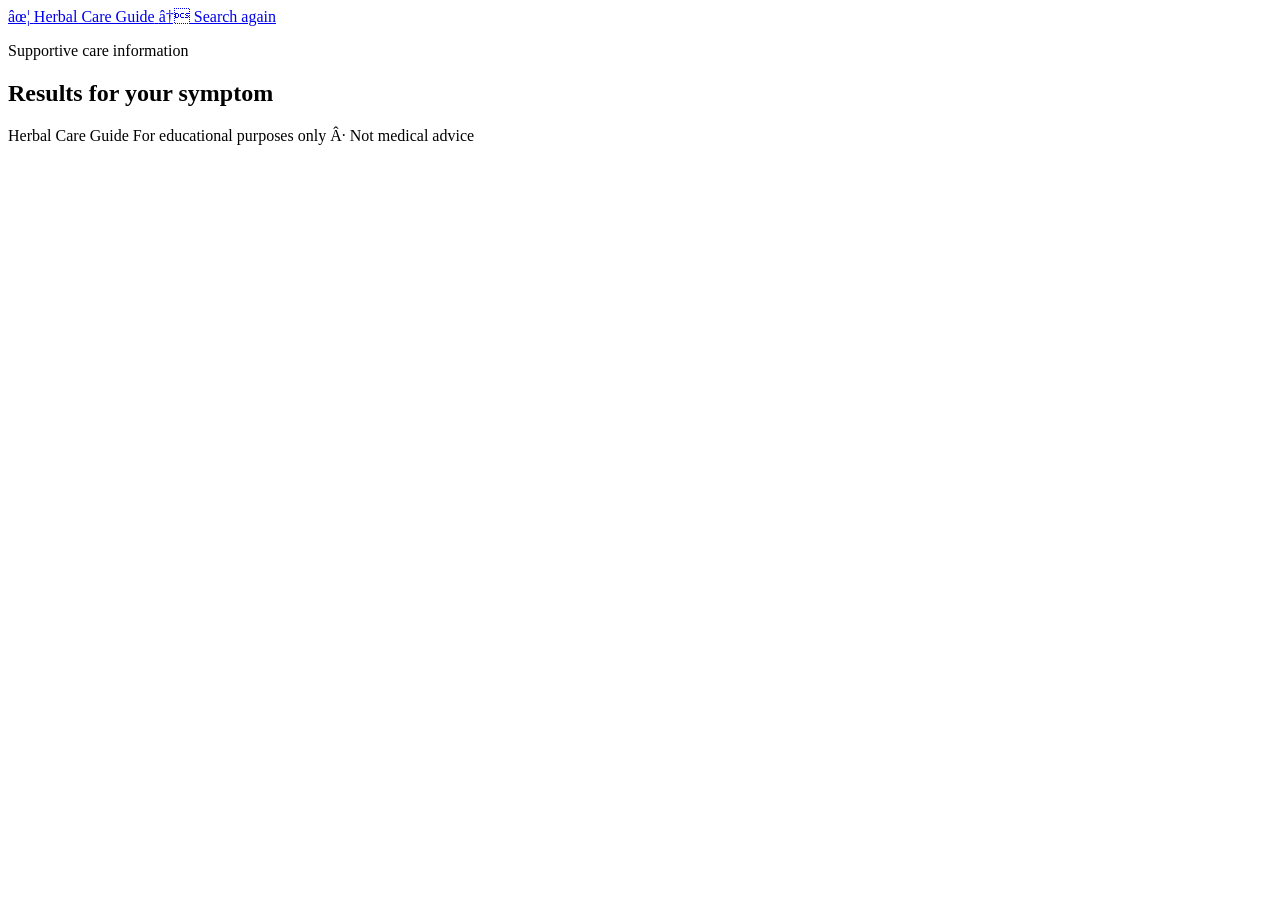
==== results.html @ 8a9841a3 "Publish website results page" ====
<!doctype html>
<html lang="en">
  <head>
    <meta charset="UTF-8" />
    <meta name="viewport" content="width=device-width, initial-scale=1.0" />
    <meta name="description" content="Supportive care information for a selected symptom." />
    <title>Care information | Herbal Care Guide</title>
    <link rel="preconnect" href="https://fonts.googleapis.com" />
    <link rel="preconnect" href="https://fonts.gstatic.com" crossorigin />
    <link
      href="https://fonts.googleapis.com/css2?family=DM+Sans:wght@400;500;600;700&family=Playfair+Display:wght@600;700&display=swap"
      rel="stylesheet"
    />
    <link rel="stylesheet" href="styles.css" />
  </head>
  <body class="results-page">
    <header class="site-header wrap">
      <a class="brand" href="index.html" aria-label="Herbal Care Guide home">
        <span class="brand-mark" aria-hidden="true">âœ¦</span>
        <span>Herbal Care Guide</span>
      </a>
      <a class="back-link" href="index.html"><span aria-hidden="true">â†</span> Search again</a>
    </header>

    <main class="wrap results-main">
      <section class="result-intro" aria-labelledby="result-heading">
        <p class="eyebrow">Supportive care information</p>
        <h1 id="result-heading">Results for <span id="symptom-name">your symptom</span></h1>
        <p id="result-summary"></p>
      </section>

      <div id="no-result" class="no-result" hidden>
        <span class="empty-icon" aria-hidden="true">âŒ•</span>
        <h2>We couldnâ€™t find that symptom.</h2>
        <p>Try one of the symptoms listed on the home page, or consult a healthcare professional for personalised guidance.</p>
        <a class="button-link" href="index.html">Browse symptoms</a>
      </div>

      <div id="result-content" hidden>
        <section class="matches-section" aria-labelledby="matches-heading">
          <div class="matches-heading">
            <div>
              <p class="eyebrow">Search matches</p>
              <h2 id="matches-heading">Related guide entries</h2>
            </div>
            <span id="match-count" class="match-count"></span>
          </div>
          <p class="matches-note">
            A symptom may be associated with more than one health condition. These matches come
            directly from the supplied workbook and do not mean that you have any listed condition.
          </p>
          <div id="condition-results" class="condition-results"></div>
        </section>

        <section class="disclaimer-card" aria-labelledby="disclaimer-heading">
          <span class="disclaimer-icon" aria-hidden="true">!</span>
          <div>
            <h2 id="disclaimer-heading">Important disclaimer</h2>
            <p>
              This guide is for general educational information only and is not medical advice,
              a diagnosis, or a substitute for care from a licensed health professional. It presents
              information from the supplied workbook; it does not establish medical authority or
              endorse any product. Herbal products vary in quality and may be unsafe for some
              people or interact with medicines. Consult a doctor, pharmacist, or qualified
              practitioner before using an herbal remedy. If you think you may have a medical
              emergency, contact your local emergency service immediately.
            </p>
          </div>
        </section>
      </div>
    </main>

    <footer class="site-footer wrap">
      <span>Herbal Care Guide</span>
      <span>For educational purposes only Â· Not medical advice</span>
    </footer>

    <script src="data.js"></script>
    <script src="app.js"></script>
  </body>
</html>
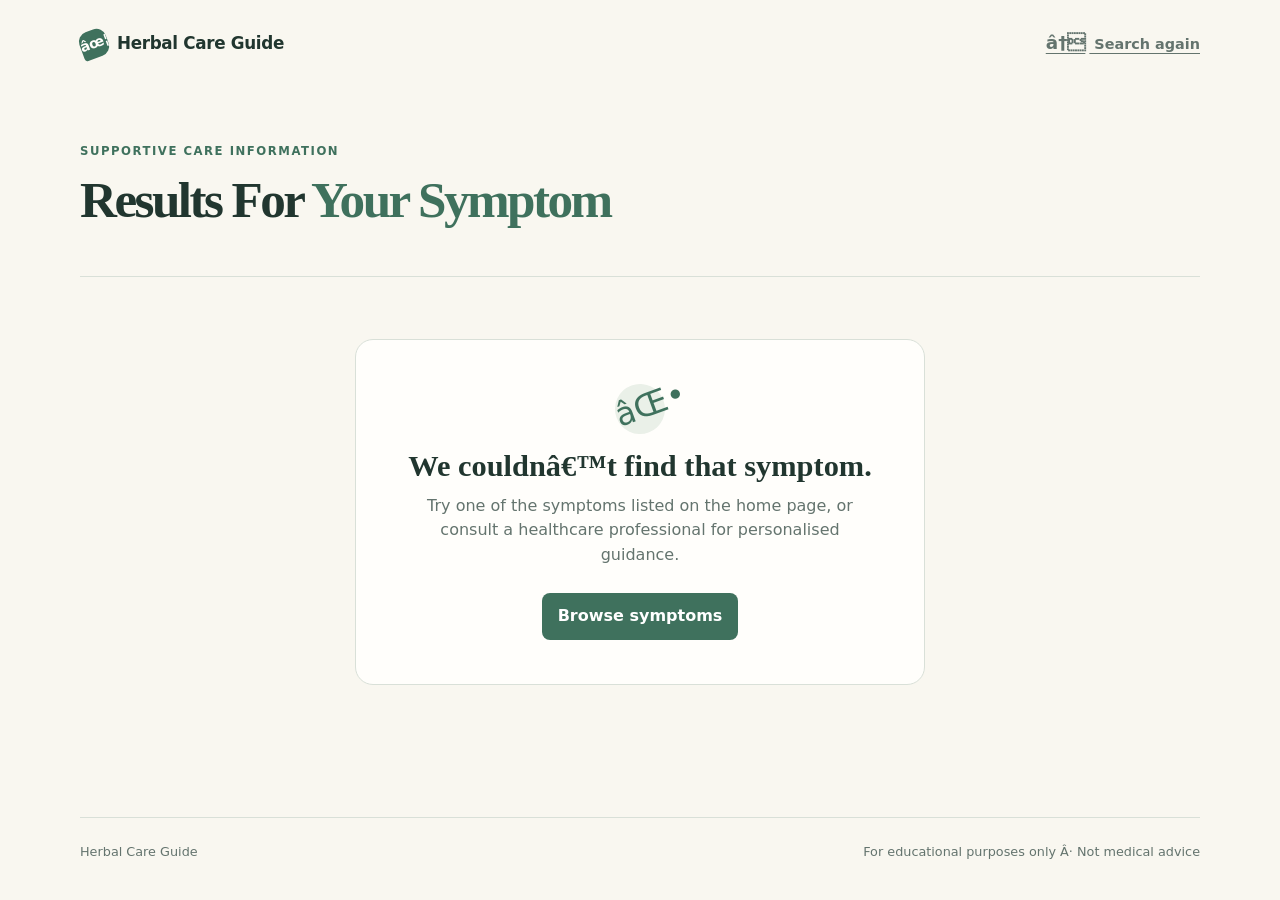
==== commit aa86ddc5: "Refresh symptom guide data cache" ====
--- a/results.html
+++ b/results.html
@@ -75,7 +75,7 @@
       <span>For educational purposes only Â· Not medical advice</span>
     </footer>
 
-    <script src="data.js"></script>
+    <script src="data.js?v=20260902"></script>
     <script src="app.js"></script>
   </body>
 </html>
--- a/styles.css
+++ b/styles.css
@@ -0,0 +1,80 @@
+:root {
+  --ink: #21362f;
+  --muted: #64746e;
+  --green: #3f715d;
+  --pale-green: #eaf0e8;
+  --cream: #f9f7f0;
+  --paper: #fffefb;
+  --line: #d9e0d8;
+  --orange: #bf7250;
+  --pale-orange: #f7ebe3;
+  --alert: #9a4f3e;
+  --pale-alert: #fbefea;
+  --shadow: 0 18px 45px rgba(34, 55, 47, 0.08);
+}
+
+* { box-sizing: border-box; }
+html { min-width: 320px; background: var(--cream); }
+body { margin: 0; color: var(--ink); background: var(--cream); font-family: "DM Sans", system-ui, sans-serif; line-height: 1.55; }
+a { color: inherit; }
+h1, h2, h3, p { margin-top: 0; }
+h1, h2, h3 { line-height: 1.12; }
+h1, h2 { font-family: "Playfair Display", Georgia, serif; }
+.wrap { width: min(1120px, calc(100% - 48px)); margin-inline: auto; }
+.site-header { min-height: 87px; display: flex; align-items: center; justify-content: space-between; gap: 18px; }
+.brand { display: inline-flex; align-items: center; gap: 9px; font-weight: 700; text-decoration: none; font-size: 1.05rem; letter-spacing: -0.02em; }
+.brand-mark { display: grid; width: 28px; height: 28px; place-items: center; color: var(--paper); background: var(--green); border-radius: 10px 10px 10px 3px; transform: rotate(-20deg); font-size: .88rem; }
+.header-note, .back-link { font-size: .9rem; color: var(--muted); }
+.back-link { text-underline-offset: 4px; font-weight: 600; }
+.back-link span { font-size: 1.15rem; margin-right: 4px; }
+
+.hero { min-height: 515px; padding: 69px 68px; display: grid; grid-template-columns: 1.3fr .8fr; gap: 75px; align-items: center; background: var(--paper); border-radius: 28px; box-shadow: var(--shadow); overflow: hidden; }
+.hero-copy { position: relative; z-index: 1; }
+.eyebrow { margin-bottom: 11px; color: var(--green); font-size: .73rem; font-weight: 700; letter-spacing: .13em; text-transform: uppercase; }
+.hero h1 { max-width: 600px; margin-bottom: 19px; font-size: clamp(2.7rem, 5vw, 4.55rem); letter-spacing: -.055em; }
+.hero-text { max-width: 570px; margin-bottom: 31px; color: var(--muted); font-size: 1.08rem; }
+.search-card { max-width: 620px; padding: 19px 20px 15px; background: #fff; border: 1px solid var(--line); border-radius: 16px; box-shadow: 0 8px 20px rgba(34, 55, 47, .05); }
+.search-card label { display: block; margin-bottom: 9px; font-size: .9rem; font-weight: 700; }
+.search-row { display: flex; align-items: center; gap: 10px; border: 1px solid #c8d3c9; border-radius: 11px; padding: 5px 5px 5px 14px; }
+.search-icon { color: var(--green); font-size: 1.55rem; transform: rotate(-20deg); }
+input[type="search"] { min-width: 0; width: 100%; border: 0; outline: 0; color: var(--ink); background: transparent; font: inherit; }
+input[type="search"]::placeholder { color: #94a19a; }
+button, .button-link { border: 0; border-radius: 8px; background: var(--green); color: #fff; padding: 11px 16px; font: inherit; font-weight: 700; white-space: nowrap; cursor: pointer; text-decoration: none; }
+button:hover, .button-link:hover { background: #315f4d; }
+.search-help { margin: 10px 0 0; color: var(--muted); font-size: .77rem; }
+.hero-panel { min-height: 340px; padding: 36px; align-self: stretch; position: relative; overflow: hidden; border-radius: 18px; color: #edf5ed; background: #3c6d5b; }
+.hero-panel .eyebrow { color: #d5e4d7; position: relative; }
+.hero-panel ol { position: relative; list-style: none; margin: 24px 0 0; padding: 0; }
+.hero-panel li { display: flex; align-items: center; gap: 13px; margin: 14px 0; font-weight: 600; }
+.hero-panel li span { display: grid; width: 31px; height: 31px; place-items: center; border: 1px solid #8cae9c; border-radius: 50%; font-size: .65rem; }
+.leaf-art { position: absolute; inset: 0; opacity: .3; }
+.leaf { position: absolute; display: block; width: 155px; height: 72px; border: 2px solid #cbdfc8; border-radius: 100% 0 100% 0; transform: rotate(-27deg); }
+.leaf-one { top: -7px; right: -42px; }.leaf-two { width: 128px; height: 58px; right: -20px; bottom: 50px; transform: rotate(40deg); }.leaf-three { width: 85px; height: 41px; right: 100px; bottom: -7px; transform: rotate(10deg); }
+
+.symptoms-section { padding: 92px 0 79px; }
+.section-heading { display: flex; justify-content: space-between; align-items: end; gap: 26px; margin-bottom: 28px; }
+.section-heading h2, .safety-banner h2 { margin-bottom: 0; font-size: 2rem; letter-spacing: -.035em; }
+.section-heading > p { max-width: 330px; margin: 0; color: var(--muted); font-size: .95rem; }
+.symptom-chips { display: flex; flex-wrap: wrap; gap: 12px; }
+.symptom-chip { padding: 12px 18px; background: var(--paper); border: 1px solid var(--line); border-radius: 999px; color: var(--ink); font-size: .95rem; text-decoration: none; text-transform: capitalize; transition: border-color .15s, transform .15s; }
+.symptom-chip:hover { border-color: var(--green); transform: translateY(-2px); }
+.show-symptoms { display: block; margin: 22px auto 0; padding: 0; border: 0; border-bottom: 1px solid var(--green); border-radius: 0; color: var(--green); background: transparent; font-size: .9rem; }
+.show-symptoms:hover { color: #315f4d; background: transparent; }
+.safety-banner { display: flex; align-items: flex-start; gap: 20px; margin-bottom: 70px; padding: 27px 31px; border-left: 4px solid var(--orange); border-radius: 12px; color: #674537; background: var(--pale-orange); }
+.safety-banner h2 { color: #6c4435; font-family: "DM Sans", system-ui, sans-serif; font-size: 1.1rem; font-weight: 700; letter-spacing: 0; }
+.safety-banner p { max-width: 925px; margin: 8px 0 0; font-size: .92rem; }
+.safety-icon { display: grid; flex: 0 0 auto; width: 24px; height: 24px; place-items: center; border: 1.5px solid var(--orange); border-radius: 50%; color: var(--orange); font-family: Georgia, serif; font-weight: 700; }
+.site-footer { display: flex; justify-content: space-between; gap: 18px; padding: 24px 0 31px; border-top: 1px solid var(--line); color: var(--muted); font-size: .8rem; }
+
+.results-main { padding-bottom: 70px; }
+.result-intro { padding: 55px 0 36px; border-bottom: 1px solid var(--line); }
+.result-intro h1 { margin-bottom: 12px; font-size: clamp(2.35rem, 4vw, 3.8rem); letter-spacing: -.05em; text-transform: capitalize; }
+.result-intro h1 span { color: var(--green); }
+.result-intro > p:last-child { max-width: 680px; margin: 0; color: var(--muted); font-size: 1.03rem; }
+.matches-section { margin-top: 37px; }.matches-heading { display: flex; align-items: end; justify-content: space-between; gap: 20px; }.matches-heading h2 { margin: 0; font-size: 2rem; letter-spacing: -.035em; }.match-count { display: inline-block; padding: 6px 11px; border-radius: 999px; color: var(--green); background: var(--pale-green); font-size: .8rem; font-weight: 700; }.matches-note { max-width: 750px; margin: 13px 0 23px; color: var(--muted); font-size: .93rem; }.condition-results { display: grid; gap: 18px; }.condition-card { overflow: hidden; border: 1px solid var(--line); border-radius: 18px; background: var(--paper); box-shadow: 0 8px 25px rgba(34, 55, 47, .05); }.condition-header { padding: 27px 30px 24px; border-bottom: 1px solid var(--line); background: #fbfdf9; }.condition-kicker { margin: 0 0 6px; color: var(--green); font-size: .7rem; font-weight: 700; letter-spacing: .1em; text-transform: uppercase; }.condition-header h3 { margin: 0; font-family: "Playfair Display", Georgia, serif; font-size: 1.55rem; letter-spacing: -.025em; }.condition-detail { padding: 21px 30px; border-bottom: 1px solid #e6ece5; }.condition-detail:last-child { border-bottom: 0; }.condition-detail h4 { margin: 0 0 9px; color: var(--ink); font-size: .88rem; }.condition-detail p { max-width: 900px; margin: 0; color: #52635a; font-size: .93rem; }.remedy-tags { display: flex; flex-wrap: wrap; gap: 8px; }.remedy-tags span { padding: 6px 10px; border: 1px solid #cfe0cf; border-radius: 999px; color: #356349; background: #f2f8f0; font-size: .84rem; }.doctor-detail { border-left: 3px solid #d88a67; background: #fff9f5; }.doctor-detail h4 { color: #884c38; }.doctor-detail p { color: #735348; }
+.disclaimer-card { display: flex; gap: 15px; margin-top: 24px; padding: 25px 27px; border: 1px solid var(--line); border-radius: 14px; background: #f4f6f2; }.disclaimer-card h2 { margin: 2px 0 7px; color: var(--ink); font-family: "DM Sans", system-ui, sans-serif; font-size: 1rem; letter-spacing: 0; }.disclaimer-card p { margin: 0; color: var(--muted); font-size: .84rem; }.disclaimer-icon { display: grid; flex: 0 0 auto; width: 22px; height: 22px; place-items: center; border: 1px solid #84948b; border-radius: 50%; color: #75857b; font-size: .78rem; font-weight: 700; }
+.no-result { max-width: 570px; margin: 62px auto; padding: 44px; text-align: center; border: 1px solid var(--line); border-radius: 18px; background: var(--paper); }.no-result h2 { margin: 15px 0 10px; font-size: 1.9rem; }.no-result p { margin-bottom: 25px; color: var(--muted); }.empty-icon { display: inline-grid; width: 50px; height: 50px; place-items: center; border-radius: 50%; color: var(--green); background: var(--pale-green); font-size: 2rem; transform: rotate(-20deg); }.button-link { display: inline-block; }
+
+@media (max-width: 760px) { .wrap { width: min(100% - 32px, 1120px); }.site-header { min-height: 69px; }.header-note { display: none; }.hero { min-height: auto; padding: 43px 27px 28px; grid-template-columns: 1fr; gap: 34px; border-radius: 20px; }.hero h1 { font-size: clamp(2.55rem, 12vw, 3.7rem); }.hero-panel { min-height: 215px; padding: 28px; }.hero-panel ol { display: grid; grid-template-columns: 1fr 1fr; gap: 8px; margin-top: 16px; }.hero-panel li { margin: 0; font-size: .86rem; }.search-row { flex-wrap: wrap; }.search-row input { flex: 1; min-height: 38px; }.search-row button { width: 100%; }.symptoms-section { padding: 62px 0 54px; }.section-heading { display: block; }.section-heading h2 { margin-bottom: 13px; }.safety-banner { margin-bottom: 48px; padding: 24px 21px; }.site-footer { flex-direction: column; padding-top: 19px; }.result-intro { padding: 36px 0 29px; }.matches-section { margin-top: 25px; }.matches-heading { align-items: flex-start; flex-direction: column; gap: 9px; }.condition-header, .condition-detail { padding-inline: 22px; }.disclaimer-card { padding: 21px; } }
+@media (max-width: 410px) { .brand { font-size: .93rem; }.back-link { font-size: .82rem; }.hero { padding-inline: 20px; }.search-card { padding: 16px 14px 14px; }.symptom-chip { padding: 9px 13px; font-size: .86rem; } }
+
